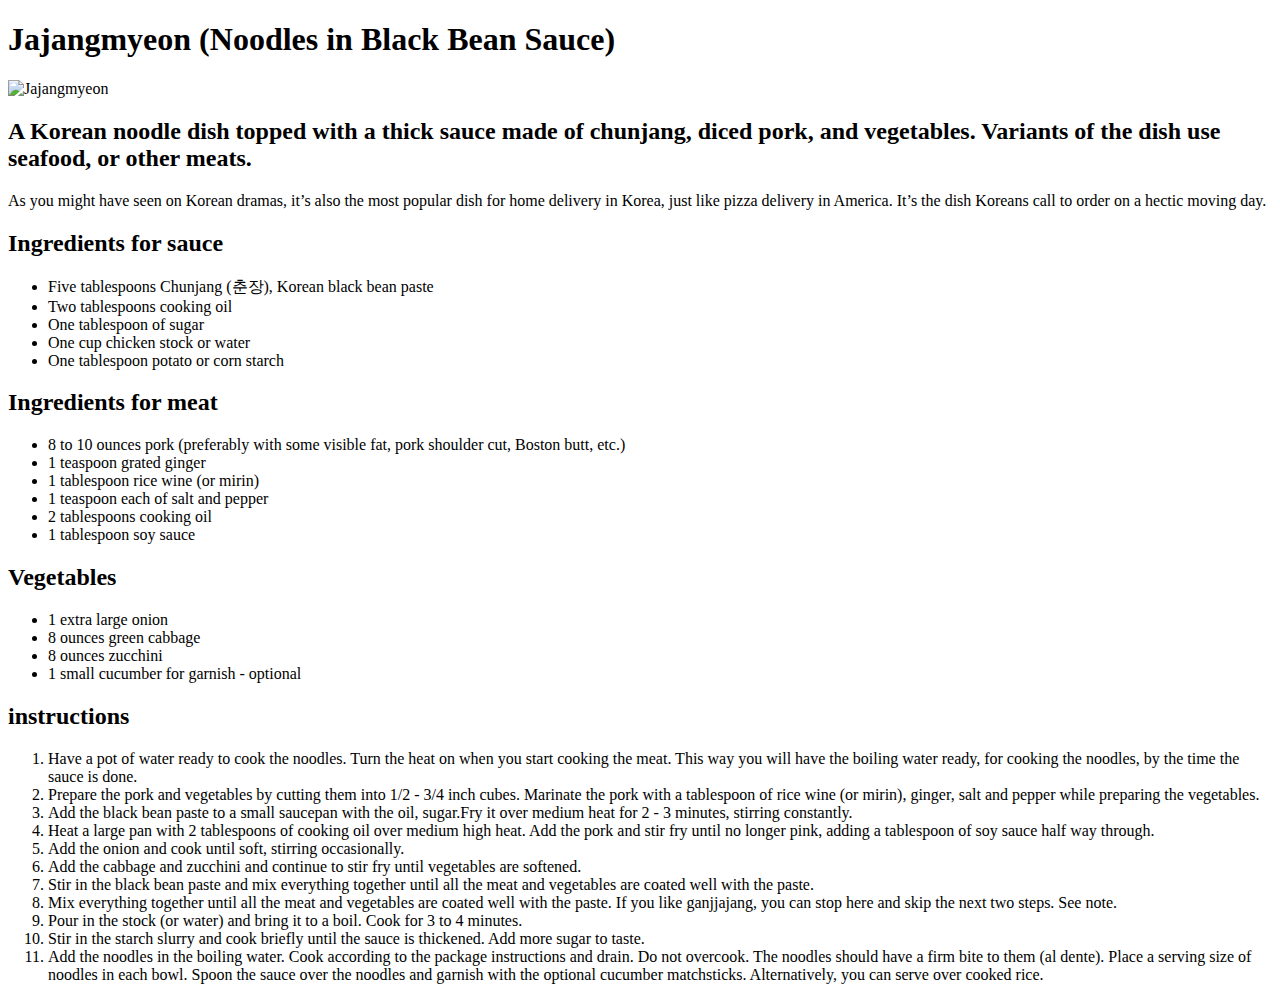
==== food-html/black.html @ 4e3cbb70 "first version of html" ====
<!DOCTYPE html>
<html lang="en">
<head>
   <meta charset="UTF-8">
   <meta http-equiv="X-UA-Compatible" content="IE=edge">
   <meta name="viewport" content="width=device-width, initial-scale=1.0">
   <title>Jajangmyeon Recipe</title>
   <link rel="stylesheet" href="../css-recipes/style-black.css">
</head>
<body>
   <h1 class="cool-color">Jajangmyeon (Noodles in Black Bean Sauce)</h1>
     <img src="../images-recipes/black-bean.jpg" alt="Jajangmyeon" width="300" height="auto">
           <h2 class="color-text">A Korean noodle dish topped with a thick sauce made of chunjang, diced pork, and vegetables. Variants of the dish use seafood, or other meats.</h2>
               <p>As you might have seen on Korean dramas, it’s also the most popular dish for home delivery in Korea, just like pizza delivery in America. It’s the dish Koreans call to order on a hectic moving day.</p>
                   <h2 class="cool-color">Ingredients for sauce</h2>
                   <ul>
                       <li>Five tablespoons Chunjang (춘장), Korean black bean paste</li>
                       <li>Two tablespoons cooking oil</li>
                       <li>One tablespoon of sugar</li>
                       <li>One cup chicken stock or water</li>
                       <li>One tablespoon potato or corn starch</li>

                   </ul>
                   <h2 class="cool-color">Ingredients for meat</h2>
                       <ul>
                           <li>8 to 10 ounces pork (preferably with some visible fat, pork shoulder cut, Boston butt, etc.)</li>
                           <li>1 teaspoon grated ginger</li>
                           <li>1 tablespoon rice wine (or mirin)</li>
                           <li>1 teaspoon each of salt and pepper</li>
                           <li>2 tablespoons cooking oil</li>
                           <li>1 tablespoon soy sauce</li>
                       </ul>
                       <h2 class="cool-color">Vegetables</h2>
                           <ul>
                               <li>1 extra large onion</li>
                               <li>8 ounces green cabbage</li>
                               <li>8 ounces zucchini</l>
                               <li>1 small cucumber for garnish - optional</li>
                           </ul>
                           <h2 class="cool-color">instructions</h2>
                               <ol>
                                   <li>Have a pot of water ready to cook the noodles. Turn the heat on when you start cooking the meat. This way you will have the boiling water ready, for cooking the noodles, by the time the sauce is done.</li>
                                   <li>Prepare the pork and vegetables by cutting them into 1/2 - 3/4 inch cubes. Marinate the pork with a tablespoon of rice wine (or mirin), ginger, salt and pepper while preparing the vegetables.</li>
                                   <li>Add the black bean paste to a small saucepan with the oil, sugar.Fry it over medium heat for 2 - 3 minutes, stirring constantly.</li>
                                   <li>Heat a large pan with 2 tablespoons of cooking oil over medium high heat. Add the pork and stir fry until no longer pink, adding a tablespoon of soy sauce half way through. </li>
                                   <li>Add the onion and cook until soft, stirring occasionally. </li>
                                   <li>Add the cabbage and zucchini and continue to stir fry until vegetables are softened.</li>
                                   <li>Stir in the black bean paste and mix everything together until all the meat and vegetables are coated well with the paste.</li>
                                   <li>Mix everything together until all the meat and vegetables are coated well with the paste. If you like ganjjajang, you can stop here and skip the next two steps. See note.</li>
                                   <li>Pour in the stock (or water) and bring it to a boil. Cook for 3 to 4 minutes.</li>
                                   <li>Stir in the starch slurry and cook briefly until the sauce is thickened. Add more sugar to taste.</li>
                                   <li>Add the noodles in the boiling water. Cook according to the package instructions and drain. Do not overcook. The noodles should have a firm bite to them (al dente). Place a serving size of noodles in each bowl. Spoon the sauce over the noodles and garnish with the optional cucumber matchsticks. Alternatively, you can serve over cooked rice. </li>

                               </ol>


</body>
</html>
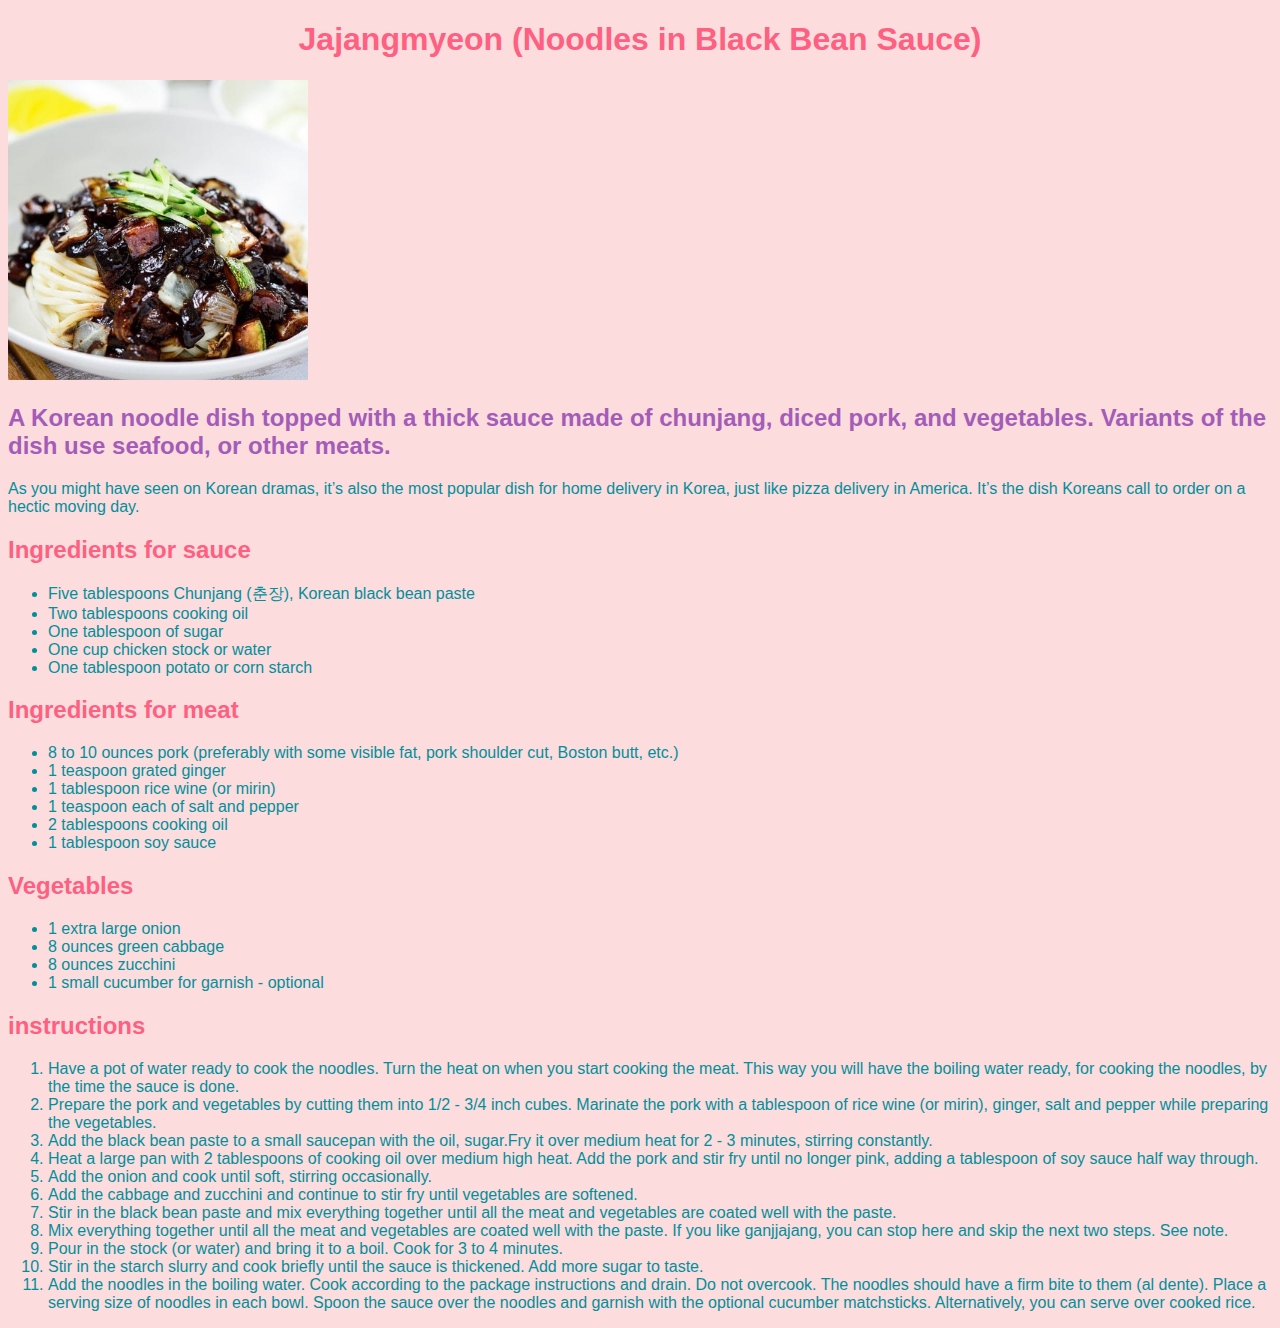
==== commit 98c94f87: "stylesheet added" ====
--- a/food-html/black.html
+++ b/food-html/black.html
@@ -5,11 +5,11 @@
    <meta http-equiv="X-UA-Compatible" content="IE=edge">
    <meta name="viewport" content="width=device-width, initial-scale=1.0">
    <title>Jajangmyeon Recipe</title>
-   <link rel="stylesheet" href="../css-recipes/style-black.css">
+   <link rel="stylesheet" type="text/css" href="../css-food/black.css">
 </head>
 <body>
    <h1 class="cool-color">Jajangmyeon (Noodles in Black Bean Sauce)</h1>
-     <img src="../images-recipes/black-bean.jpg" alt="Jajangmyeon" width="300" height="auto">
+     <img src="../images-food/black.jpg" alt="Jajangmyeon" width="300" height="auto">
            <h2 class="color-text">A Korean noodle dish topped with a thick sauce made of chunjang, diced pork, and vegetables. Variants of the dish use seafood, or other meats.</h2>
                <p>As you might have seen on Korean dramas, it’s also the most popular dish for home delivery in Korea, just like pizza delivery in America. It’s the dish Koreans call to order on a hectic moving day.</p>
                    <h2 class="cool-color">Ingredients for sauce</h2>
--- a/css-food/black.css
+++ b/css-food/black.css
@@ -0,0 +1,26 @@
+body {
+    background-color:#FCDCDC;
+    font-family: 'Kosugi', sans-serif;
+ 
+ 
+ }
+ .cool-color {
+    color: #FF5F81;
+ }
+ .color-text {
+    color:#A45CB9;
+ }
+ li {
+    color: black;
+ }
+ p {
+    color:#018F9C;
+ }
+ li {
+    color: #018F9C;
+ }
+ h1 {
+    text-align: center;
+ }
+ 
+ 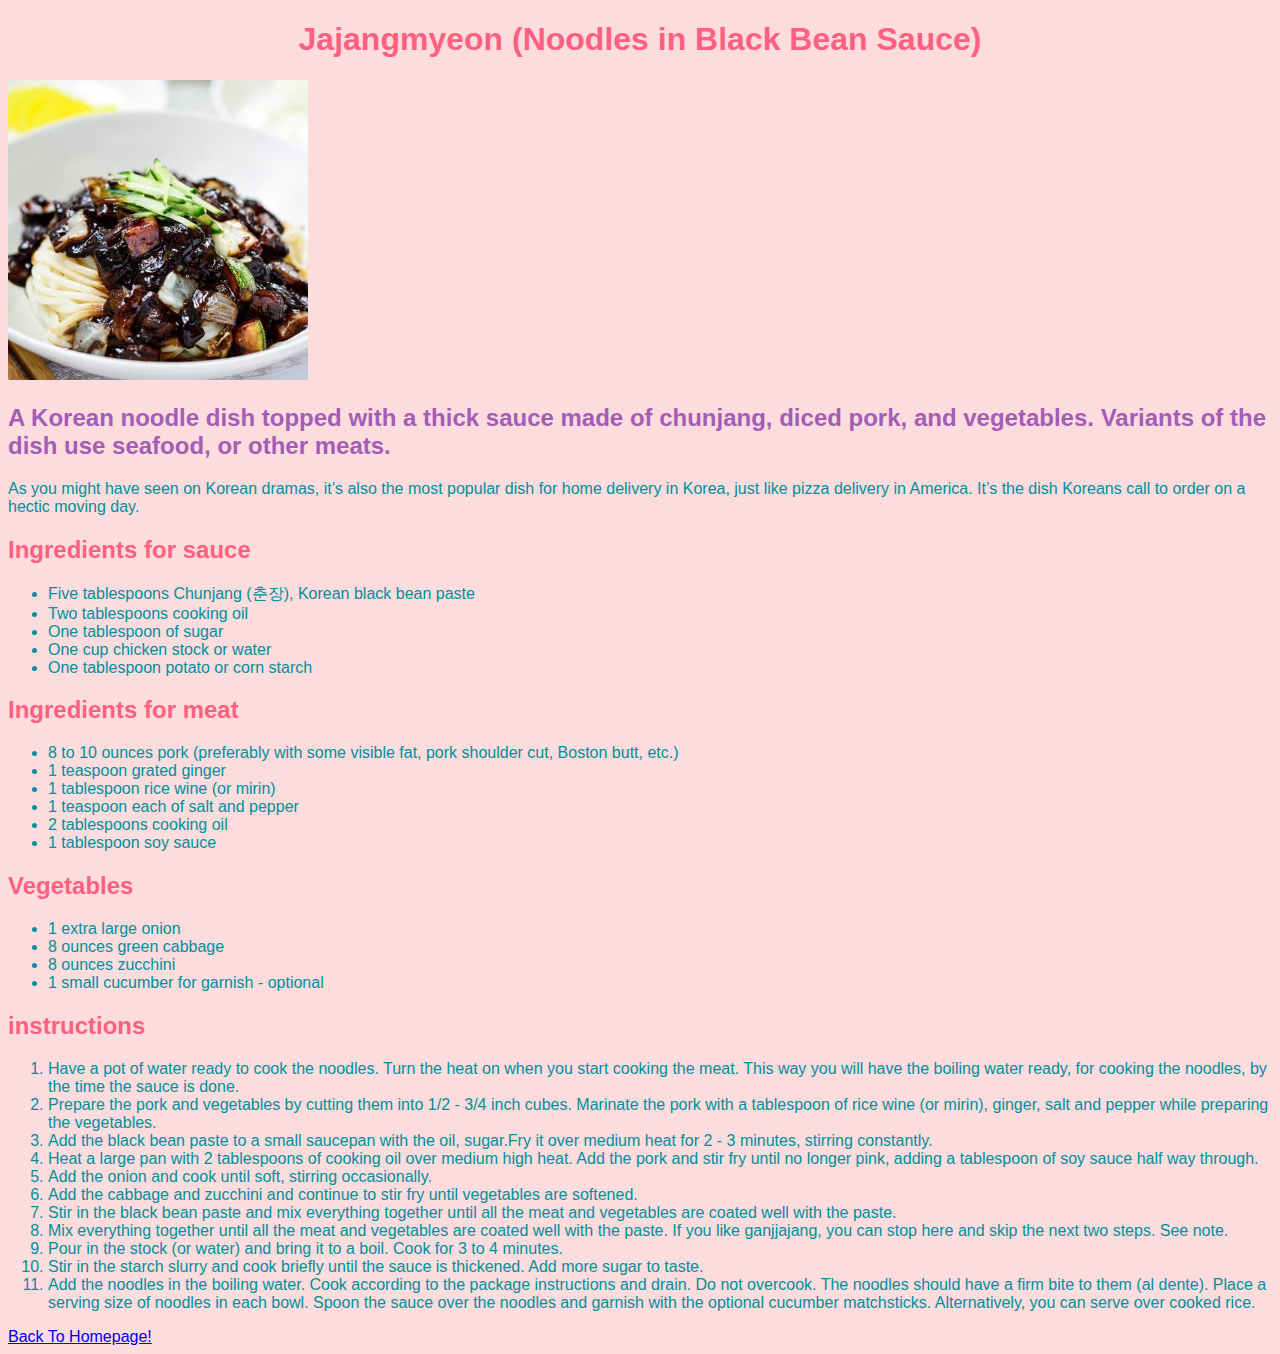
==== commit 66996752: "added link for index page" ====
--- a/food-html/black.html
+++ b/food-html/black.html
@@ -53,6 +53,6 @@
 
                                </ol>
 
-
+                               <a href="../index.html">Back To Homepage!</a>
 </body>
 </html>